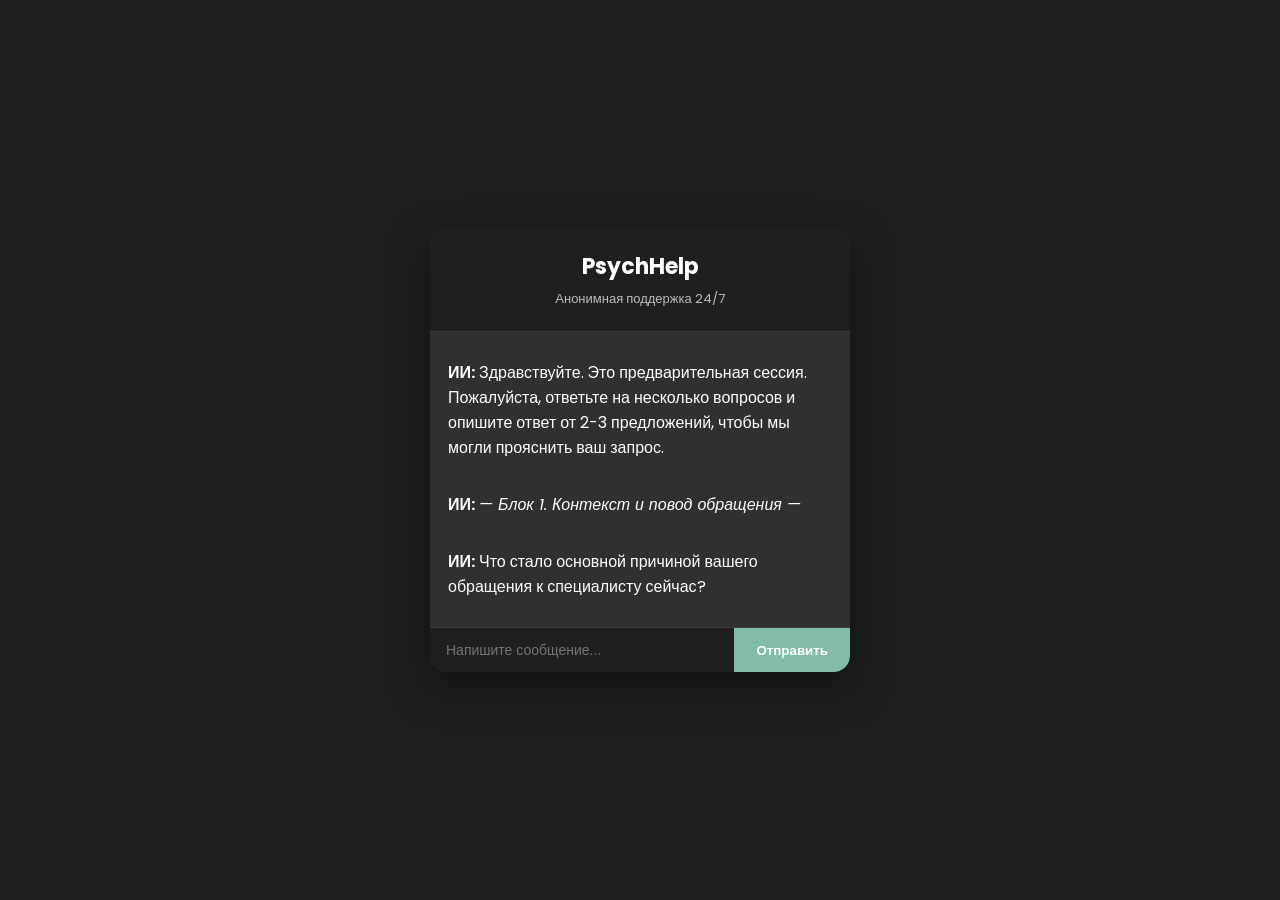
==== chat.html @ f60b4606 "Add files via upload" ====
<!DOCTYPE html>
<html lang="ru">
<head>
    <meta charset="UTF-8">
    <title>PsychHelp Chat</title>

    <link href="https://fonts.googleapis.com/css2?family=Poppins:wght@400;600&family=Roboto:wght@400;500&display=swap" rel="stylesheet">

    <link rel="stylesheet" href="chat.css">
</head>
<body>

<div class="chat-container">

    <div class="chat-header">
        <h2>PsychHelp</h2>
        <p>Анонимная поддержка 24/7</p>
    </div>

    <div class="chat-box" id="chatBox">
        </div>

    <div class="chat-input">
        <input type="text" id="userInput" placeholder="Напишите сообщение...">
        <button id="sendBtn">Отправить</button>
    </div>

</div>

<script src="script.js"></script>

</body>
</html>
---- chat.css ----
/* =================== */
/*   БАЗОВЫЙ СТИЛЬ     */
/* =================== */
body {
    margin: 0;
    font-family: 'Poppins', sans-serif;
    background: #1f1f23;
    color: #ffffff;
    display: flex;
    justify-content: center;
    align-items: center;
    height: 100vh;
}

/* =================== */
/*   КОНТЕЙНЕР ЧАТА    */
/* =================== */
.chat-container {
    width: 420px;
    max-width: 95%;
    background: #2a2a30;
    border-radius: 16px;
    display: flex;
    flex-direction: column;
    overflow: hidden;
    box-shadow: 0 15px 40px rgba(0,0,0,0.5);
    animation: fadeSlide 0.8s ease-out;
}

/* =================== */
/*        HEADER       */
/* =================== */
.chat-header {
    padding: 22px;
    background: #1e1e24;
    text-align: center;
    border-bottom: 1px solid #3a3a42;
}

.chat-header h2 {
    margin: 0;
    font-size: 22px;
    color: #ffffff;
    font-weight: 700;
}

.chat-header p {
    margin: 6px 0 0 0;
    font-size: 13px;
    opacity: 0.7;
}

/* =================== */
/*       CHAT BOX      */
/* =================== */
.chat-box {
    flex: 1;
    padding: 18px;
    overflow-y: auto;
    display: flex;
    flex-direction: column;
    gap: 12px;
    scroll-behavior: smooth;
    background: #2f2f36;
}

/* =================== */
/*     СООБЩЕНИЯ       */
/* =================== */
.message {
    max-width: 78%;
    padding: 14px 20px;
    border-radius: 16px;
    line-height: 1.6;
    font-size: 15px;
    word-break: break-word;
    opacity: 0;
    animation: fadeIn 0.3s forwards;
    transition: transform 0.2s, box-shadow 0.2s;
}

/* Сообщение клиента */
.user-message {
    align-self: flex-end;
    background: #5f9ed1;  /* пастельный голубой */
    color: #ffffff;
    border-bottom-right-radius: 4px;
    box-shadow: 0 4px 12px rgba(0,0,0,0.3);
}

/* Сообщение ассистента */
.bot-message {
    align-self: flex-start;
    background: #343541;
    color: #ffffff;
    border: 1px solid #4a4b50;
    border-bottom-left-radius: 4px;
    box-shadow: 0 4px 12px rgba(0,0,0,0.3);
}

/* =================== */
/*        INPUT        */
/* =================== */
.chat-input {
    display: flex;
    border-top: 1px solid #3a3a42;
    background: #2a2a30;
}

.chat-input input {
    flex: 1;
    padding: 14px 16px;
    border: none;
    background: #1e1e24;
    color: white;
    font-size: 14px;
    outline: none;
    border-radius: 0 0 0 16px;
    transition: background 0.3s;
}

.chat-input input:focus {
    background: #292931;
}

/* Кнопка отправки */
.chat-input button {
    padding: 0 22px;
    background: #7fbcaa; /* приятный пастельный акцент */
    border: none;
    cursor: pointer;
    font-weight: 600;
    transition: transform 0.2s, box-shadow 0.3s;
    color: #fff;
    border-radius: 0 0 16px 0;
}

.chat-input button:hover {
    transform: scale(1.05);
    box-shadow: 0 6px 18px rgba(127,188,170,0.4);
}

/* =================== */
/*  ПЛАВНЫЕ АНИМАЦИИ  */
/* =================== */
@keyframes fadeIn {
    to { opacity: 1; transform: translateY(0); }
}

@keyframes fadeSlide {
    from { opacity: 0; transform: translateY(20px);}
    to { opacity: 1; transform: translateY(0);}
}

/* =================== */
/*   ДЕТАЛИ UX/SCROLL  */
/* =================== */
.chat-box::-webkit-scrollbar {
    width: 6px;
}

.chat-box::-webkit-scrollbar-track {
    background: #2a2a30;
    border-radius: 3px;
}

.chat-box::-webkit-scrollbar-thumb {
    background: #7fbcaa;
    border-radius: 3px;
    transition: background 0.3s;
}

.chat-box::-webkit-scrollbar-thumb:hover {
    background: #5f9988;
}
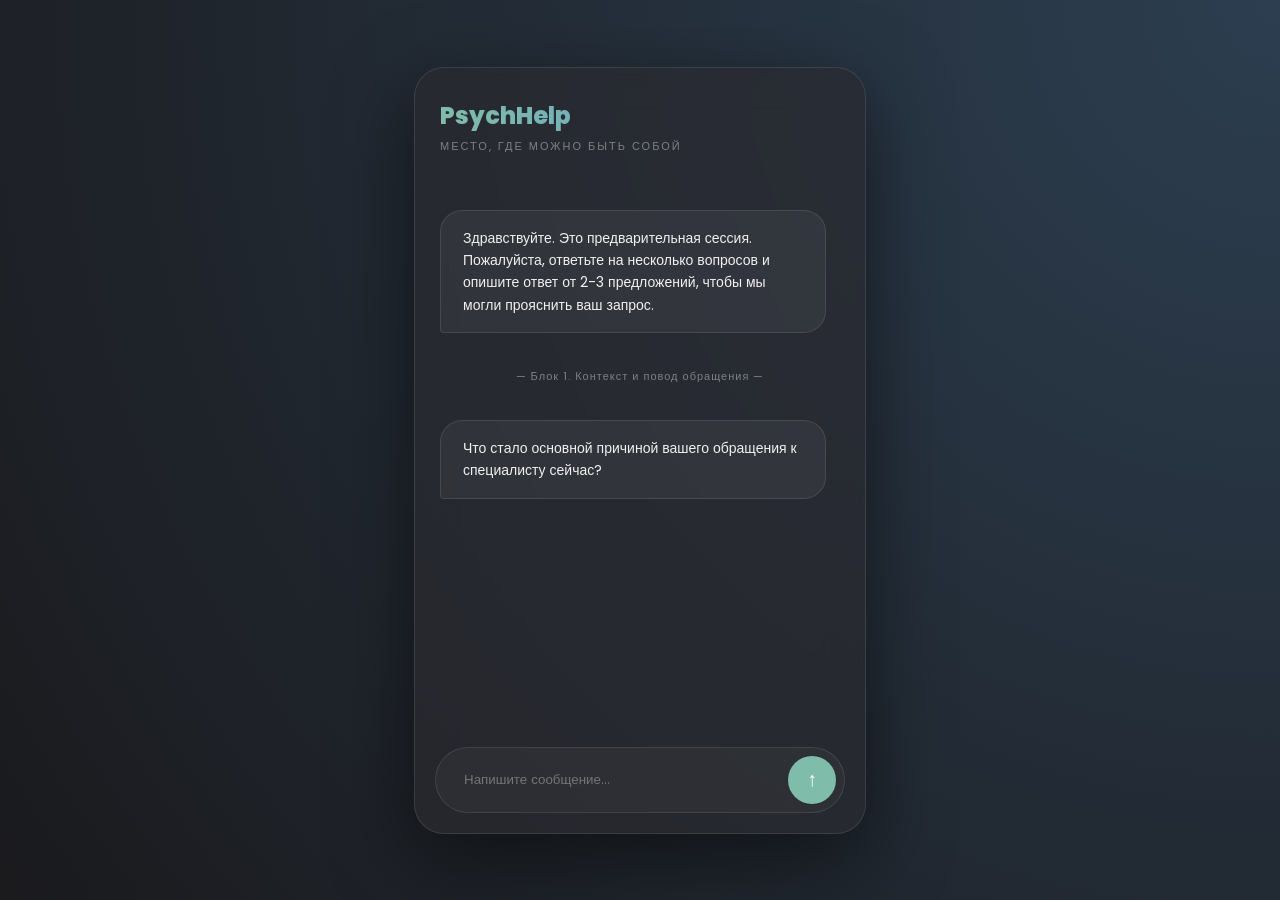
==== commit e8c9303d: "Add files via upload" ====
--- a/chat.html
+++ b/chat.html
@@ -2,9 +2,10 @@
 <html lang="ru">
 <head>
     <meta charset="UTF-8">
+    <meta name="viewport" content="width=device-width, initial-scale=1.0">
     <title>PsychHelp Chat</title>
 
-    <link href="https://fonts.googleapis.com/css2?family=Poppins:wght@400;600&family=Roboto:wght@400;500&display=swap" rel="stylesheet">
+    <link href="https://fonts.googleapis.com/css2?family=Poppins:wght@400;600;800&family=Roboto:wght@400;500&display=swap" rel="stylesheet">
 
     <link rel="stylesheet" href="chat.css">
 </head>
@@ -14,15 +15,16 @@
 
     <div class="chat-header">
         <h2>PsychHelp</h2>
-        <p>Анонимная поддержка 24/7</p>
+        <p>Место, где можно быть собой</p>
     </div>
 
     <div class="chat-box" id="chatBox">
         </div>
 
     <div class="chat-input">
-        <input type="text" id="userInput" placeholder="Напишите сообщение...">
-        <button id="sendBtn">Отправить</button>
+        <input type="text" id="userInput" placeholder="Напишите сообщение..." autocomplete="off">
+        
+        <button id="sendBtn">↑</button>
     </div>
 
 </div>
--- a/chat.css
+++ b/chat.css
@@ -1,175 +1,181 @@
-/* =================== */
-/*   БАЗОВЫЙ СТИЛЬ     */
-/* =================== */
+/* ========================================= */
+/* 1. ОБЩИЕ СТИЛИ СТРАНИЦЫ                   */
+/* ========================================= */
 body {
     margin: 0;
     font-family: 'Poppins', sans-serif;
-    background: #1f1f23;
+    /* Глубокий градиент на фоне всей страницы */
+    background: radial-gradient(circle at top right, #2c3e50, #1a1a1d);
     color: #ffffff;
     display: flex;
     justify-content: center;
     align-items: center;
     height: 100vh;
+    overflow: hidden;
 }
 
-/* =================== */
-/*   КОНТЕЙНЕР ЧАТА    */
-/* =================== */
+/* ========================================= */
+/* 2. КОНТЕЙНЕР ЧАТА (ЭФФЕКТ СТЕКЛА)         */
+/* ========================================= */
 .chat-container {
-    width: 420px;
+    width: 450px;
+    height: 85vh; /* Адаптивная высота */
     max-width: 95%;
-    background: #2a2a30;
-    border-radius: 16px;
+    background: rgba(42, 42, 48, 0.7);
+    backdrop-filter: blur(20px); 
+    border-radius: 30px;
+    border: 1px solid rgba(255, 255, 255, 0.1);
     display: flex;
     flex-direction: column;
     overflow: hidden;
-    box-shadow: 0 15px 40px rgba(0,0,0,0.5);
-    animation: fadeSlide 0.8s ease-out;
+    box-shadow: 0 25px 80px rgba(0,0,0,0.5);
+    animation: fadeSlide 0.8s cubic-bezier(0.2, 0.8, 0.2, 1);
 }
 
-/* =================== */
-/*        HEADER       */
-/* =================== */
+/* ========================================= */
+/* 3. ШАПКА (HEADER)                         */
+/* ========================================= */
 .chat-header {
-    padding: 22px;
-    background: #1e1e24;
-    text-align: center;
-    border-bottom: 1px solid #3a3a42;
+    padding: 30px 25px;
+    background: transparent;
+    text-align: left;
 }
 
 .chat-header h2 {
     margin: 0;
-    font-size: 22px;
-    color: #ffffff;
-    font-weight: 700;
+    font-size: 24px;
+    /* Градиентный текст заголовка */
+    background: linear-gradient(90deg, #7fbcaa, #5f9ed1);
+    -webkit-background-clip: text;
+    -webkit-text-fill-color: transparent;
+    font-weight: 800;
 }
 
 .chat-header p {
-    margin: 6px 0 0 0;
-    font-size: 13px;
-    opacity: 0.7;
+    margin: 5px 0 0 0;
+    font-size: 11px;
+    letter-spacing: 2px;
+    text-transform: uppercase;
+    opacity: 0.4;
 }
 
-/* =================== */
-/*       CHAT BOX      */
-/* =================== */
+/* ========================================= */
+/* 4. ОКНО СООБЩЕНИЙ                         */
+/* ========================================= */
 .chat-box {
     flex: 1;
-    padding: 18px;
+    padding: 25px;
     overflow-y: auto;
     display: flex;
     flex-direction: column;
-    gap: 12px;
+    gap: 20px;
+    background: transparent;
     scroll-behavior: smooth;
-    background: #2f2f36;
 }
 
-/* =================== */
-/*     СООБЩЕНИЯ       */
-/* =================== */
+/* Общий стиль сообщения */
 .message {
-    max-width: 78%;
-    padding: 14px 20px;
-    border-radius: 16px;
+    max-width: 85%;
+    padding: 16px 22px;
+    font-size: 14px;
     line-height: 1.6;
-    font-size: 15px;
-    word-break: break-word;
-    opacity: 0;
-    animation: fadeIn 0.3s forwards;
-    transition: transform 0.2s, box-shadow 0.2s;
+    position: relative;
+    animation: messagePop 0.4s cubic-bezier(0.175, 0.885, 0.32, 1.275) forwards;
 }
 
-/* Сообщение клиента */
+/* СООБЩЕНИЕ КЛИЕНТА (Твое улучшенное облако) */
 .user-message {
     align-self: flex-end;
-    background: #5f9ed1;  /* пастельный голубой */
+    /* Красивый градиент подложки */
+    background: linear-gradient(135deg, #6ab5e9 0%, #5f9ed1 100%);
     color: #ffffff;
-    border-bottom-right-radius: 4px;
-    box-shadow: 0 4px 12px rgba(0,0,0,0.3);
+    /* Форма облачка с "хвостиком" справа */
+    border-radius: 22px 22px 4px 22px;
+    /* Эффект объема: внешняя тень + внутренний блик сверху */
+    box-shadow: 
+        0 8px 20px rgba(95, 158, 209, 0.3), 
+        inset 0 1px 1px rgba(255, 255, 255, 0.2);
+    border: none;
 }
 
-/* Сообщение ассистента */
+/* СООБЩЕНИЕ БОТА */
 .bot-message {
     align-self: flex-start;
-    background: #343541;
-    color: #ffffff;
-    border: 1px solid #4a4b50;
-    border-bottom-left-radius: 4px;
-    box-shadow: 0 4px 12px rgba(0,0,0,0.3);
+    background: rgba(255, 255, 255, 0.05);
+    color: #f0f0f0;
+    /* Форма облачка с "хвостиком" слева */
+    border-radius: 22px 22px 22px 4px;
+    border: 1px solid rgba(255, 255, 255, 0.1);
 }
 
-/* =================== */
-/*        INPUT        */
-/* =================== */
+/* ========================================= */
+/* 5. ПОЛЕ ВВОДА (ПЛАВАЮЩЕЕ)                 */
+/* ========================================= */
 .chat-input {
+    margin: 20px;
+    padding: 8px;
+    background: rgba(255, 255, 255, 0.03);
+    border-radius: 50px;
+    border: 1px solid rgba(255, 255, 255, 0.1);
     display: flex;
-    border-top: 1px solid #3a3a42;
-    background: #2a2a30;
+    align-items: center;
+    transition: border-color 0.3s;
+}
+
+.chat-input:focus-within {
+    border-color: rgba(127, 188, 170, 0.5);
 }
 
 .chat-input input {
     flex: 1;
-    padding: 14px 16px;
+    padding: 12px 20px;
     border: none;
-    background: #1e1e24;
+    background: transparent;
     color: white;
-    font-size: 14px;
     outline: none;
-    border-radius: 0 0 0 16px;
-    transition: background 0.3s;
+    font-family: inherit;
 }
 
-.chat-input input:focus {
-    background: #292931;
-}
-
-/* Кнопка отправки */
 .chat-input button {
-    padding: 0 22px;
-    background: #7fbcaa; /* приятный пастельный акцент */
+    width: 48px;
+    height: 48px;
+    background: #7fbcaa;
     border: none;
+    border-radius: 50%;
+    color: white;
+    font-size: 20px;
     cursor: pointer;
-    font-weight: 600;
-    transition: transform 0.2s, box-shadow 0.3s;
-    color: #fff;
-    border-radius: 0 0 16px 0;
+    transition: 0.3s cubic-bezier(0.4, 0, 0.2, 1);
+    display: flex;
+    align-items: center;
+    justify-content: center;
 }
 
 .chat-input button:hover {
-    transform: scale(1.05);
-    box-shadow: 0 6px 18px rgba(127,188,170,0.4);
+    transform: scale(1.1) rotate(-10deg);
+    background: #a2d9c9;
+    box-shadow: 0 5px 15px rgba(127, 188, 170, 0.4);
 }
 
-/* =================== */
-/*  ПЛАВНЫЕ АНИМАЦИИ  */
-/* =================== */
-@keyframes fadeIn {
-    to { opacity: 1; transform: translateY(0); }
+/* ========================================= */
+/* 6. АНИМАЦИИ И СКРОЛЛ                      */
+/* ========================================= */
+@keyframes messagePop {
+    from { opacity: 0; transform: scale(0.8) translateY(20px); }
+    to { opacity: 1; transform: scale(1) translateY(0); }
 }
 
 @keyframes fadeSlide {
-    from { opacity: 0; transform: translateY(20px);}
-    to { opacity: 1; transform: translateY(0);}
+    from { opacity: 0; transform: translateY(30px); filter: blur(5px); }
+    to { opacity: 1; transform: translateY(0); filter: blur(0); }
 }
 
-/* =================== */
-/*   ДЕТАЛИ UX/SCROLL  */
-/* =================== */
+/* Тонкий красивый скроллбар */
 .chat-box::-webkit-scrollbar {
-    width: 6px;
-}
-
-.chat-box::-webkit-scrollbar-track {
-    background: #2a2a30;
-    border-radius: 3px;
+    width: 4px;
 }
 
 .chat-box::-webkit-scrollbar-thumb {
-    background: #7fbcaa;
-    border-radius: 3px;
-    transition: background 0.3s;
-}
-
-.chat-box::-webkit-scrollbar-thumb:hover {
-    background: #5f9988;
+    background: rgba(255, 255, 255, 0.1);
+    border-radius: 10px;
 }
